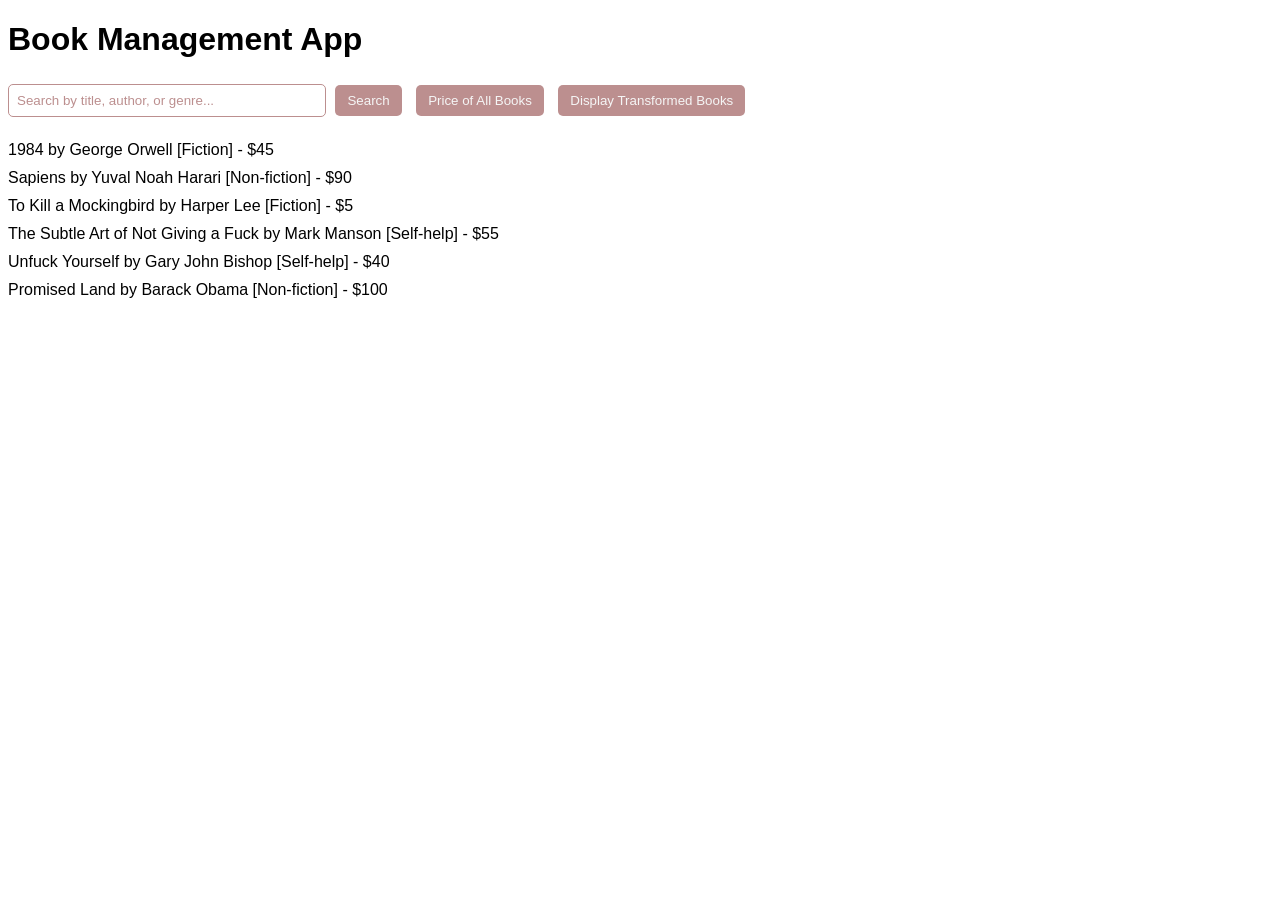
==== public/index.HTML @ 3329208e "first commit" ====
<!DOCTYPE html>
<html lang="en">
<head>
    <meta charset="UTF-8">
    <meta name="viewport" content="width=device-width, initial-scale=1.0">
    <title>Book Management App</title>
    <link rel="stylesheet" href="./global.css">
</head>
<body>
    <h1>Book Management App</h1>
    
    <div class="actions">
        <input type="text" id="search-bar" placeholder="Search by title, author, or genre...">
        <button id="search-title">Search</button>
        <button id="calculate-price">Price of All Books</button>
        <button id="display-transformed">Display Transformed Books</button>
    </div>
    
    <div class="book-list"></div>
    
    <p id="result"></p>
    <script src="./index.js"></script>


</body>
</html>
---- public/global.css ----
body {
    font-family: Arial, sans-serif;
    align-items: center;
}
.book-list, .actions {
    margin: 20px 0;
}
.book {
    margin: 10px 0;
}
input[type="text"] {
    padding: 8px;
    width: 300px;
    border-radius: 5px;
    border: 1px solid rosybrown ;

}

input::placeholder{
    color: rosybrown;

}

button {
    padding: 8px 12px;
    margin: 5px;
    background-color: rosybrown;
    border-radius: 5px;
    border: none;
    color: whitesmoke;
}
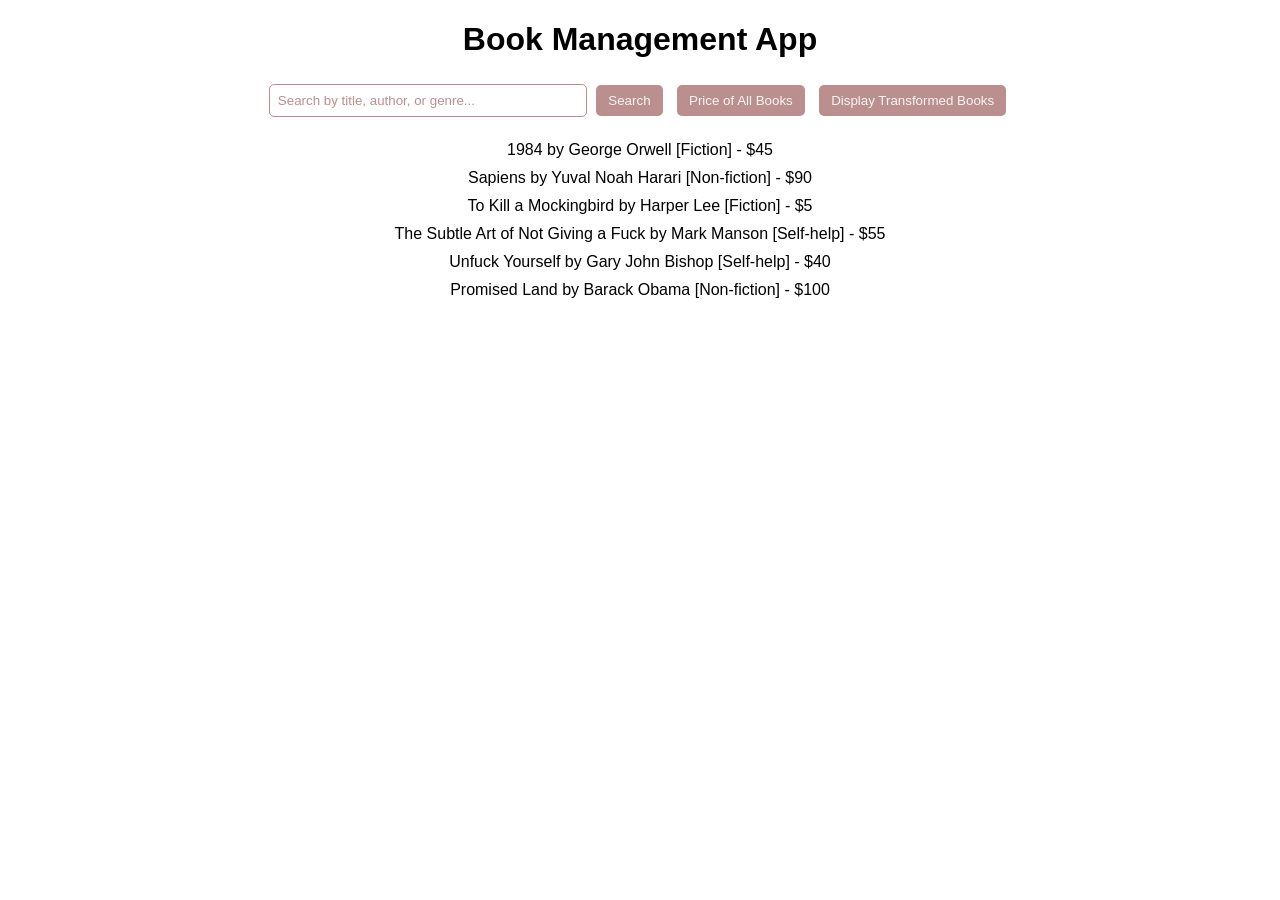
==== commit 3aba1d0b: "3 commit" ====
--- a/public/index.HTML
+++ b/public/index.HTML
@@ -4,22 +4,28 @@
     <meta charset="UTF-8">
     <meta name="viewport" content="width=device-width, initial-scale=1.0">
     <title>Book Management App</title>
-    <link rel="stylesheet" href="./global.css">
+    <link rel="stylesheet" href="index.css">
 </head>
 <body>
-    <h1>Book Management App</h1>
+    <div>
+        <h1>Book Management App</h1>
     
-    <div class="actions">
-        <input type="text" id="search-bar" placeholder="Search by title, author, or genre...">
-        <button id="search-title">Search</button>
-        <button id="calculate-price">Price of All Books</button>
-        <button id="display-transformed">Display Transformed Books</button>
+        <div class="actions">
+            <input type="text" id="search-bar" placeholder="Search by title, author, or genre...">
+            <button id="search-title">Search</button>
+            <button id="calculate-price">Price of All Books</button>
+            <button id="display-transformed">Display Transformed Books</button>
+        </div>
+        
+        <div class="book-list"></div>
+        
+        <p id="result"></p>
     </div>
-    
-    <div class="book-list"></div>
-    
-    <p id="result"></p>
-    <script src="./index.js"></script>
+   
+
+
+
+    <script src="index.js"></script>
 
 
 </body>
--- a/public/index.css
+++ b/public/index.css
@@ -0,0 +1,31 @@
+body {
+    font-family: Arial, sans-serif;
+    text-align: center;
+}
+.book-list, .actions {
+    margin: 20px 0;
+}
+.book {
+    margin: 10px 0;
+}
+input[type="text"] {
+    padding: 8px;
+    width: 300px;
+    border-radius: 5px;
+    border: 1px solid rosybrown ;
+
+}
+
+input::placeholder{
+    color: rosybrown;
+
+}
+
+button {
+    padding: 8px 12px;
+    margin: 5px;
+    background-color: rosybrown;
+    border-radius: 5px;
+    border: none;
+    color: whitesmoke;
+}
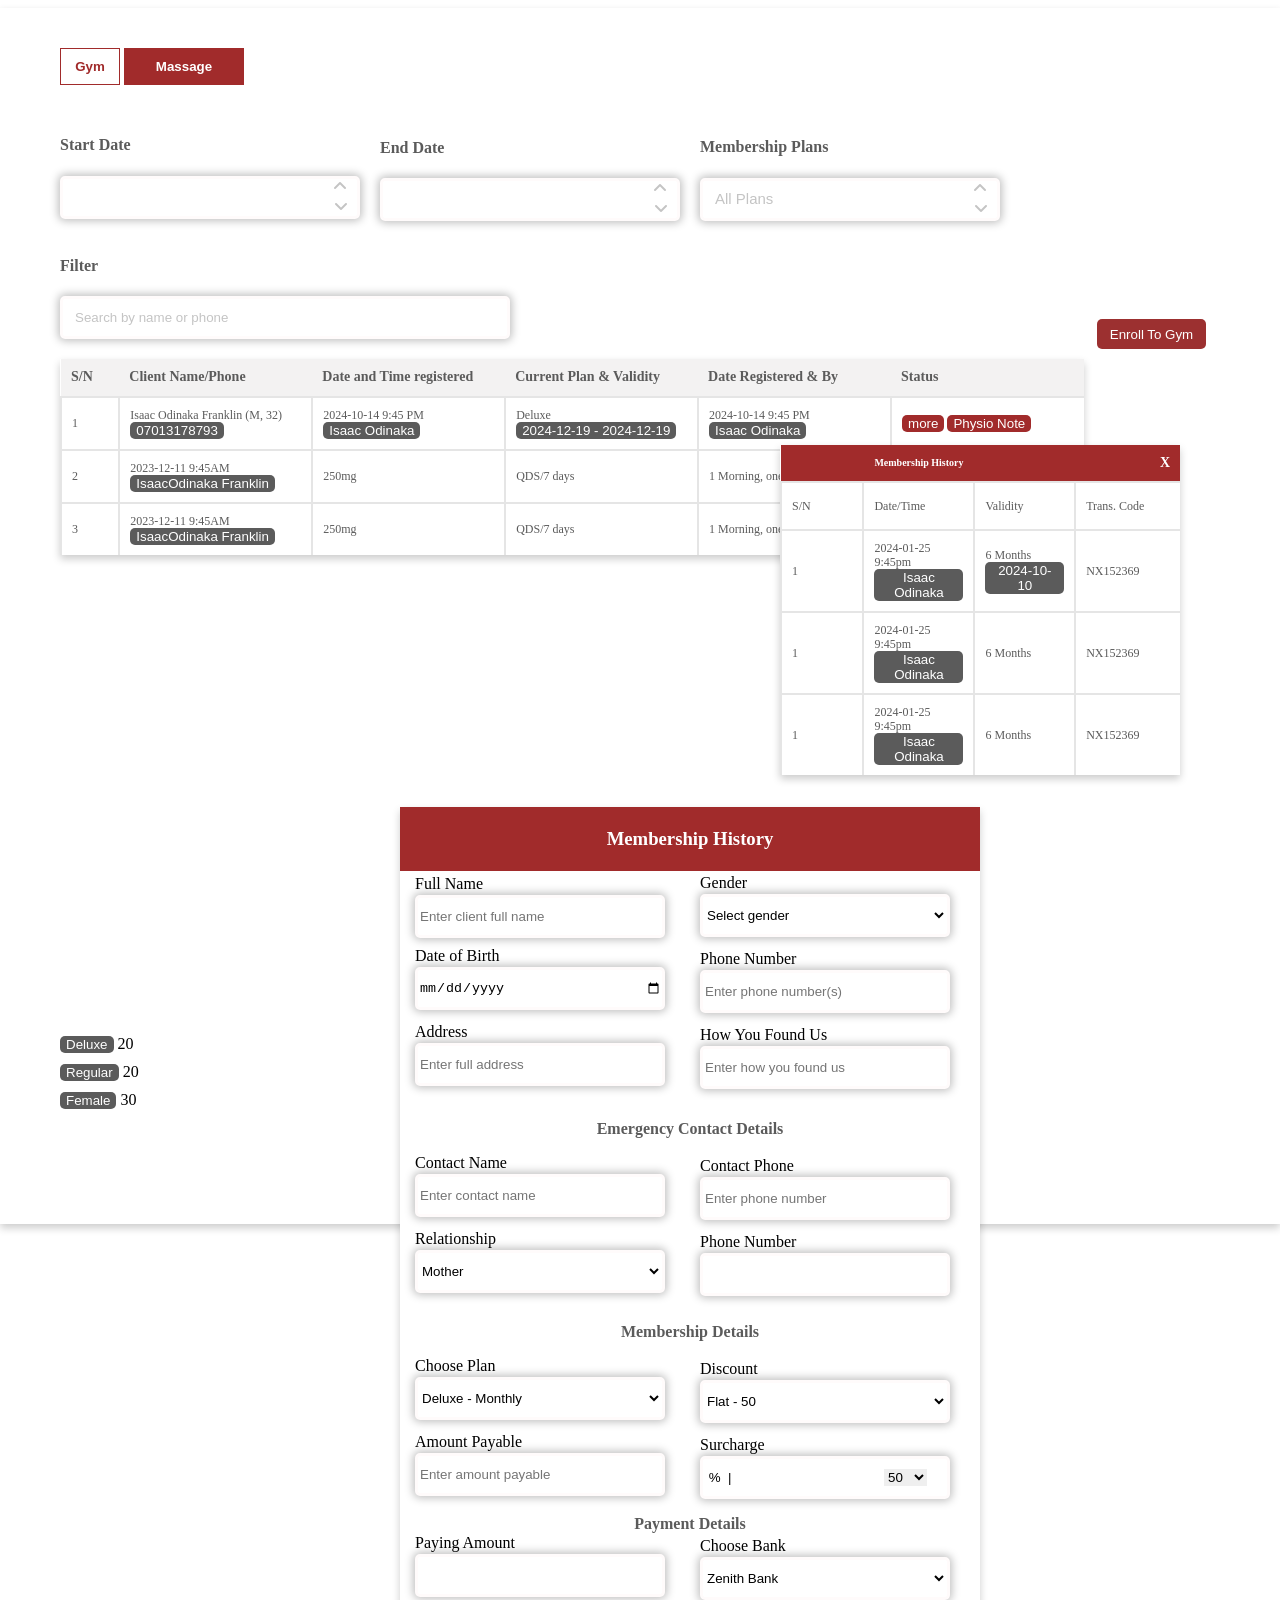
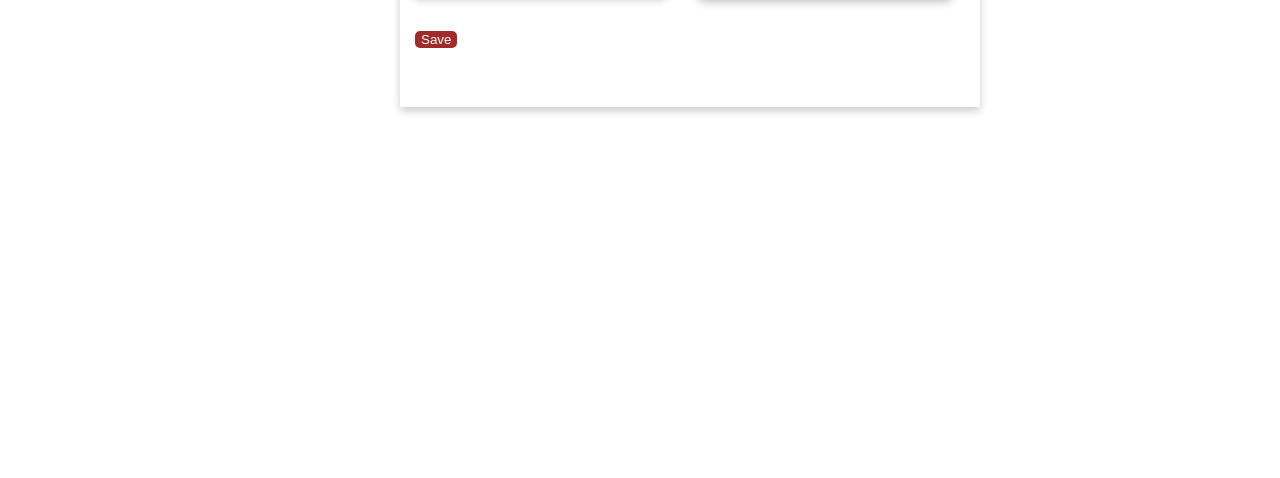
==== commit ac216376: "5 commit" ====
--- a/public/index.HTML
+++ b/public/index.HTML
@@ -1,4 +1,4 @@
-<!DOCTYPE html>
+<!--!DOCTYPE html>
 <html lang="en">
 <head>
     <meta charset="UTF-8">
@@ -29,4 +29,355 @@
 
 
 </body>
+</html-->
+
+
+<!DOCTYPE html>
+<html lang="en">
+<head>
+    <meta charset="UTF-8">
+    <meta name="viewport" content="width=device-width, initial-scale=1.0">
+    <title>Document</title>
+    <link rel="stylesheet" href="index.css">
+    <link href="https://cdnjs.cloudflare.com/ajax/libs/font-awesome/6.0.0-beta3/css/all.min.css" rel="stylesheet">
+
+</head>
+<body>
+    
+    <div class="containerPage"> 
+        <span class="GyDiv">
+            <button class="GymBtn">Gym</button>
+            <button class="MessageBtn">Massage</button>
+        </span>
+        
+        <div class="DateDiv">
+            <span class="dateSpan">
+                <h4>Start Date</h4>
+                <input type="search" class="startInput">
+                <i class="fa-solid fa-angle-up "></i>
+                <i class="fa-solid fa-angle-down "></i>
+            </span>
+            <span class="endDateSpan">
+                <h4>End Date</h4>
+                <input type="search" class="EndInput">
+                <i class="fa-solid fa-angle-up "></i>
+                <i class="fa-solid fa-angle-down "></i>
+            </span>
+            <span class="MembershipSpan">
+                <h4>Membership Plans</h4>
+                <input type="search" placeholder="All Plans" class="allPlans">
+                <i class="fa-solid fa-angle-up "></i>
+                <i class="fa-solid fa-angle-down "></i>
+            </span>
+        </div>
+
+        <div class="FilterDiv">
+            <h4>Filter</h4>
+                <input class="FilterInput"
+                 type="search" placeholder="Search by name or phone">
+        </div>
+        <button class="enrollBtn"> 
+             Enroll To Gym
+        </button>
+
+        <table class="table1"> 
+            <tr class="TableHeader">
+                <th class="Col1">S/N</th>
+                <th class="Col2">Client Name/Phone</th>
+                <th class="Col3">Date and Time registered</th>
+                <th class="Col4">Current Plan & Validity</th>
+                <th class="Col5">Date Registered & By</th>
+                <th class="Col6">Status</th>
+            </tr>
+            <tr>
+                <td class="Col1">1 </td>
+                <td class="Col2">Isaac Odinaka Franklin (M, 32)
+                    <button class="btnGray">07013178793</button>
+                </td>
+                <td class="Col3">2024-10-14 9:45 PM 
+                    <button class="btnGray">Isaac Odinaka</button>
+                </td>
+                <td class="Col4">Deluxe
+                    <button class="btnGray">2024-12-19 - 2024-12-19  </button>
+
+                </td>
+                <td class="Col5">2024-10-14 9:45 PM
+                    <button class="btnGray">Isaac Odinaka</button>
+
+                </td>
+                <td class="Col6">
+                    <button class="redBtn">more</button>
+                    <button class="redBtn"> Physio Note
+                    </button>
+                </td>
+            </tr>
+            <tr>
+                <td class="Col1"> 2</td>
+                <td class="Col2">2023-12-11 9:45AM
+                    <button class="btnGray">IsaacOdinaka Franklin</button>
+                </td>
+                <td class="Col3">250mg</td>
+                <td class="Col4">QDS/7 days</td>
+                <td class="Col5">1 Morning, one night for 7 days</td>
+                <td class="Col6">
+
+                </td>
+            </tr>
+            <tr>
+                <td class="Col1">3</td>
+                <td class="Col2">2023-12-11 9:45AM                    
+                    <button class="btnGray">IsaacOdinaka Franklin</button>
+
+                </td>
+                <td class="Col3">250mg</td>
+                <td class="Col4">QDS/7 days</td>
+                <td class="Col5">1 Morning, one night for 7 days</td>
+                <td class="Col6">
+
+                </td>
+            </tr>
+        </table>
+
+
+
+      
+       
+
+       <table class="table2">
+        <thead class="table2Head">
+            <th class="col21"></th> 
+            <th class="textHead">Membership History</th>
+            <th class=""></th>
+            <th class="textHeadI">X</th>
+        </thead>
+
+        <tbody>
+        <tr>
+            <td class="Col21">S/N </td>
+            <td class="Col2">Date/Time
+            </td>
+            <td class="Col3">Validity
+            </td>
+            <td class="Col4">Trans. Code
+                
+        </tr>
+
+        <tr>
+            <td class="Col21">1 </td>
+            <td class="Col2">2024-01-25 9:45pm
+                <button class="btnGray">Isaac Odinaka</button>
+
+            </td>
+            <td class="Col3"> 6 Months
+                <button class="btnGray">2024-10-10</button>
+            </td>
+            <td class="Col4">NX152369
+              
+        </tr>
+        <tr>
+            <td class="Col21">1 </td>
+            <td class="Col2">2024-01-25 9:45pm
+                <button class="btnGray">Isaac Odinaka</button>
+
+            </td>
+            <td class="Col3"> 6 Months
+            </td>
+            <td class="Col4">NX152369
+              
+           
+        </tr>
+        <tr>
+            <td class="Col21">1 </td>
+            <td class="Col2">2024-01-25 9:45pm
+                <button class="btnGray">Isaac Odinaka</button>
+
+            </td>
+            <td class="Col3"> 6 Months
+            </td>
+            <td class="Col4">NX152369 
+        </tr>
+        </tbody>
+    </table>
+
+    <div class="deluxeDiv">
+        <button class="btnGray">Deluxe</button> 20
+    </div> 
+
+       <div class="deluxeDiv">
+        <button class="btnGray">Regular</button> 20
+       </div> 
+       <div class="deluxeDiv">
+        <button class="btnGray">Female</button> 30
+       </div> 
+
+       <div class="oneFifty">
+        <i class="fa-solid fa-angle-left "></i>
+        1 of 50
+        <i class="fa-solid fa-angle-right "></i> 
+       </div>
+   
+    <div class="containerGym">
+        <div class="GymHeader">
+            <h3> Membership History</h3>
+        </div>
+
+        <form>
+            
+                <div class="fullNameDiv">
+                    <div >
+                        <label for="fullName">Full Name</label>
+                    </div>
+                    <input type="text" id="fullName" placeholder="Enter client full name">
+                    
+                </div>
+                <div class="genderDiv">
+                <div>
+                    <label for="gender">Gender</label>
+                    </div>
+                    <select id="gender">
+                        <option value="">Select gender</option>
+                        <option value="M">Male</option>
+                        <option value="F">Female</option>
+                    </select>
+
+            </div>
+            
+            <div class="dobDiv">
+                <div>
+                    <label for="dob">Date of Birth</label>
+                </div>
+                <input type="date" id="dob">
+            </div>
+            <div class="phoneDiv">
+                <div> 
+                    <label for="phone">Phone Number</label>
+                </div>
+                <input type="text" id="phone" placeholder="Enter phone number(s)">
+            </div>
+            <div class="addressDiv">
+                <div>
+                    <label for="address">Address</label>
+                </div>
+                <input type="text" id="address" placeholder="Enter full address">
+            </div>
+            <div class="howFoundUsDiv">
+                <div>
+                    <label for="howFoundUs">How You Found Us</label>
+                </div>
+                <input type="text" id="howFoundUs" placeholder="Enter how you found us">
+            </div>
+
+            <div>
+                <h4 class="DetailsHead">Emergency Contact Details </h4>
+            <div class="emergencyNameDiv">
+                <div >
+                    <label for="name"> Contact Name</label>
+                </div>
+                <input type="text" id="emergencyName" placeholder="Enter contact name">
+            </div>
+            <div class="emergencyPhoneDiv">
+                <div>
+                    <label for="emergencyPhone"> Contact Phone</label>
+                </div>
+                <input type="text" id="emergencyPhone" placeholder="Enter phone number">
+            </div>
+            <div class="emergencyKinDiv">
+                <div>
+                    <label for="Relationship"> Relationship</label>
+                </div>
+                <select id="emergencyKin">
+                    <option value="Mother"> Mother</option>
+                    <option value="Mother"> Mother</option>
+                    <option value="Father ">Father </option>
+                    <option value="Son ">Son </option>
+                    <option value="Daughter ">Daughter </option>
+
+                </select>
+            </div>
+            <div class="emergencyNumDiv"> 
+                <div>
+                    <label for="emergencyName"> Phone Number</label>
+                </div>
+                <input type="text" id="emergencyNum" placeholder="">
+            </div>
+        </div>
+
+
+            <!-- Membership Details -->
+            <div>
+                <h4 class="DetailsHead2">Membership Details </h4>
+            <div class="membershipPlanDiv">
+                <div>
+                    <label for="membershipPlan">Choose Plan</label>
+                </div>
+                <select id="membershipPlan">
+                    <option value="">Deluxe - Monthly</option>
+                    <option value="deluxe-monthly">Deluxe - Monthly</option>
+                    <option value="premium-monthly">Premium - Monthly</option>
+                </select>
+            </div>
+            <div class="DiscountSelectDiv">
+                <div>
+                    <label for="Discount">Discount</label>
+                </div>
+                <select id="DiscountSelect">
+                    <option value="Flat-monthly">Flat - 50</option>
+                    <option value="Flat-monthly">Flat - 50</option>
+                    <option value="premium-100">Premium - 100</option>
+                </select>
+            </div>
+            <div class="amountPayableDiv">
+                <div>
+                    <label for="amountPayable">Amount Payable</label>
+                </div>
+                <input type="text" id="amountPayable" placeholder="Enter amount payable">
+            </div>
+
+            <div class="SurchargeSelectDiv">
+                <div>
+                    <label for="Surcharge">Surcharge</label>
+                </div>
+                <input id="SurchargeSelect" type="text" value=" %  |">
+               <select class="selOption">
+                <option value="fir50"> 50</option>
+                <option value="fir50">100</option> 
+                <option value="Fir100"> 150</option>
+               </select> 
+            </input>
+            </div>
+            </div>
+
+            <div>
+                <h4 class="DetailsHead3">Payment Details </h4>
+            <div class="payingDiv">
+                <div>
+                    <label for="paying">Paying Amount</label>
+                </div>
+                <input type="text" id="paying" placeholder="">
+            </div>
+
+            <div class="SelectBankDiv">
+                <div >
+                    <label for="ChooseBank">Choose Bank</label>
+                </div>
+                <select id="SelectBank">
+                    <option value="Zenith-monthly">Zenith Bank</option>
+                    <option value="Zenith-monthly">Zenith Bank</option>
+                    <option value="First-100">First Bank</option>
+                </select>
+            </div>
+            </div>
+        </form>
+
+
+        <!-- Button to Save Details -->
+        <div class="btn-container">
+            <button type="button" class="Save">Save</button>
+        </div>
+    </div>
+
+</div>
+    <script src="index.js"></script>
+</body>
 </html>
+
--- a/public/index.css
+++ b/public/index.css
@@ -1,31 +1,485 @@
-body {
-    font-family: Arial, sans-serif;
-    text-align: center;
-}
-.book-list, .actions {
-    margin: 20px 0;
-}
-.book {
-    margin: 10px 0;
-}
-input[type="text"] {
-    padding: 8px;
+* {
+    box-sizing: border-box;
+  }
+
+  body{
+    margin-left: 0;
+    padding-left: 0;
+    width: 100%;
+    height: 100vh;
+
+  }
+
+  .containerPage{
+    position: relative;
+    width: 100%;
+    height: 1216px;
+    background-color: #fff;
+    box-shadow: 0 4px 8px rgba(0, 0, 0, 0.2);
+
+
+
+  }
+
+  .GyDiv{
+    position: relative;
+    left: 60px;
+    top: 40px;
+  }
+
+  
+  .GymBtn{
+    width: 60px;
+    background-color: #fff;
+    border: #A12B2B 1px solid;
+    color: #A12B2B;
+    font-weight: bold;
+    padding-top: 10px;
+    padding: 10px;
+  }
+
+  .MessageBtn{
+    width: 120px;
+    background-color: #A12B2B;
+    border: #A12B2B 1px solid;
+    color: #fff;
+    font-weight: bold;
+    padding-top: 10px;
+    padding: 10px;
+  }
+
+  .DateDiv{
+    position: relative;
+    left: 60px;
+    top: 70px;
+  }
+
+  .dateSpan{
+    
+
+  }
+
+  .startInput{
     width: 300px;
+    height: 43px;
     border-radius: 5px;
-    border: 1px solid rosybrown ;
-
-}
-
-input::placeholder{
-    color: rosybrown;
-
-}
-
-button {
-    padding: 8px 12px;
-    margin: 5px;
-    background-color: rosybrown;
+    background-color: #fff;
+    border:  solid #FFFBFB;
+    box-shadow: 0px 0px 9px 2px #00000040;
+  }
+
+  .fa-angle-up{
+    color: #C4C4C4;  
+    position: relative;
+    right: 30px;
+    bottom: 10px;
+    z-index: 5;
+}
+
+    .fa-angle-down{
+        color: #C4C4C4;  
+        position: relative;
+        right: 45px;
+        z-index: 5; 
+        top: 10px;
+    }
+
+    .endDateSpan{
+        position: relative;
+        left: 320px;
+        bottom: 101px;
+    }
+
+    .EndInput{
+        width: 300px;
+        height: 43px;
+        border-radius: 5px;
+        background-color: #fff;
+        border:  solid #FFFBFB;
+        box-shadow: 0px 0px 9px 2px #00000040;
+    }
+
+    .MembershipSpan{
+        position: relative;
+        left: 640px;
+        bottom: 205px;
+    }
+
+    .allPlans{
+        width: 300px;
+        height: 43px;
+        border-radius: 5px;
+        background-color: #fff;
+        border:  solid #FFFBFB;
+        box-shadow: 0px 0px 9px 2px #00000040;  
+    }
+
+    .allPlans::placeholder{
+        font-size: 15px;
+        position: relative;
+        left: 10px;
+        color: #C4C4C4;
+    }
+
+    h4{
+        color: #5B5B5B;
+    }
+
+    .FilterDiv{
+        position: relative;
+        bottom: 120px;
+        left: 60px;
+    }
+
+    .FilterInput{
+        width: 450px;
+        height: 43px;
+        border-radius: 5px;
+        background-color: #fff;
+        border:  solid #FFFBFB;
+        box-shadow: 0px 0px 9px 2px #00000040;  
+    }
+
+    .FilterInput::placeholder{
+        position: relative;
+        left: 10px;
+        color: #C4C4C4;
+    }
+
+    .enrollBtn{
+    width: 109px;
+    height: 30px;
+    position: relative;
     border-radius: 5px;
     border: none;
-    color: whitesmoke;
-}+    left: 1097px;
+    bottom: 140px;
+    color: #fff;
+    background-color: #9C3030
+
+    }
+
+
+.TableHeader{
+    height: 29px;
+    top: 323px;
+    left: 391px;
+    background: #F3F2F2;
+    border: 0px solid #E5E5E5;
+    border-top-left-radius: 10px;
+    border-top-right-radius: 10px;
+    }
+    
+    th{
+    width: 165.333px;
+    padding: 10px;
+    text-align: center;
+      border-bottom: 2px solid #E5E5E5;
+      font-family: Roboto;
+    font-size: 14px;
+    font-weight: bolder;
+    line-height: 16.41px;
+    text-align: left;
+    color: #5B5B5B;
+    
+    
+     
+    }
+    
+    td{
+      height: 48px;
+      width: 165.333px;
+      border-top: 2px solid #E5E5E5;
+      padding: 10px;
+      text-align: center;
+      border-left: 2px solid #E5E5E5;
+      font-family: Roboto;
+    font-size: 12px;
+    font-weight: 500;
+    line-height: 14.06px;
+    text-align: left;
+    color: #5B5B5B;
+    
+    }
+    
+    .table1 {
+      width: 80%;
+      border-collapse: collapse;
+      box-shadow: 0 4px 8px rgba(0, 0, 0, 0.2);
+      position: relative;
+      left: 14px;
+      margin-bottom: 20px;
+      position: relative;
+      left: 60px;
+      bottom: 130px;
+    }
+
+    .Col1{
+        width: 50px;
+    }
+    
+    .btnGray{
+        background: #5B5B5B;
+        color: #fff;
+        border: none;
+        border-radius: 5px;
+
+    }
+
+    .redBtn{
+        color: #fff;
+        border: none;
+        border-radius: 5px;
+        background-color: #A12B2B;
+    }
+
+    .table2{
+        width: 400px;
+        position: relative;
+        left: 780px;
+        z-index: 40;
+        bottom: 260px;
+        border-collapse: collapse;
+        box-shadow: 0 4px 8px rgba(0, 0, 0, 0.2);
+
+    }
+
+     .table2Head{
+        background: #A12B2B;
+        color: #fff;
+        padding: 10px;
+      font-family: Roboto;
+    font-size: 14px;
+    font-weight: bolder;
+    line-height: 16.41px;
+    text-align: right;
+    border: none;
+    font-weight: bold;
+
+        
+    }
+
+    .table2 {
+        background-color: #fff;
+        width: 400px;
+        position: relative;
+        left: 780px;
+        z-index: 40;
+        bottom: 260px;
+        border-collapse: collapse; 
+    }
+    
+    thead .table2Head {
+        background: #A12B2B;
+        color: #fff;
+        padding: 10px;
+        font-family: Roboto, sans-serif; 
+        font-size: 14px;
+        font-weight: bolder;
+        line-height: 16.41px;
+        text-align: right; 
+        border: none; 
+    }
+
+    .textHead{
+        color: #fff;
+        text-align: center;
+        font-size: 10px;
+
+    }
+
+    .textHeadI{
+        color: #fff;
+        text-align: end;
+
+    }
+
+    .col21{
+        width: 10px;
+    }
+    
+    .containerGym{
+        box-shadow: 0 4px 8px rgba(0, 0, 0, 0.2);
+        width: 580px;
+        height: 900px;
+        position: relative;
+        left: 400px;
+        bottom: 330px;
+        background-color: #fff;
+    }
+
+    .deluxeDiv {
+        position: relative;
+        left: 60px;
+        margin-bottom: 10px;
+    }
+
+    .oneFifty{
+        position: relative;
+        left: 1300px;
+        top: 20px;
+    }
+
+    .fa-angle-right, .fa-angle-left {
+        color: #A12B2B;
+    }
+
+    .GymHeader{
+        background-color: #A12B2B;
+        color: #fff;
+        text-align: center;
+        padding-top: 2px;
+        padding-bottom: 2px;
+    }
+
+    .fullNameDiv{
+        position: relative;
+        left: 15px;
+        top: 4px;
+    }
+    
+    #fullName, #gender, #dob, #phone, #address,
+    #howFoundUs, #emergencyName, #emergencyPhone,
+    #emergencyKin, #emergencyNum, #membershipPlan,
+    #DiscountSelect, #amountPayable, #SurchargeSelect,
+    #paying, #SelectBank
+    {
+        margin-top: 2px;
+      width: 250px;
+      height: 43px;
+      border-radius: 5px;
+      background-color: #fff;
+      border:  solid #FFFBFB;
+      box-shadow: 0px 0px 9px 2px #00000040;
+      
+    }
+
+.genderDiv{
+    position: relative;
+    left: 300px;
+    bottom: 60px;
+}
+
+.dobDiv{
+    position: relative;
+    left: 15px;
+    bottom: 50px;
+}
+
+.phoneDiv{
+    position: relative;
+    left: 300px;
+    bottom: 110px;
+}
+
+.addressDiv{
+    position: relative;
+    left: 15px;
+    bottom: 100px;
+}
+
+.howFoundUsDiv{
+    position: relative;
+    left: 300px;
+    bottom: 160px;
+}
+
+.DetailsHead{
+    text-align: center;
+    color: #5B5B5B;
+    font-weight: bold;
+    position: relative;
+    bottom: 150px;
+}
+
+.DetailsHead2{
+    text-align: center;
+    color: #5B5B5B;
+    font-weight: bold;
+    position: relative;
+    bottom: 260px;
+}
+
+.DetailsHead3{
+    text-align: center;
+    color: #5B5B5B;
+    font-weight: bold;
+    position: relative;
+    bottom: 380px;
+}
+
+.emergencyNameDiv{
+    position: relative;
+    left: 15px;
+    bottom: 155px;
+}
+
+.emergencyPhoneDiv{
+    position: relative;
+    left: 300px;
+    bottom: 215px;
+}
+
+.emergencyKinDiv{
+    position: relative;
+    left: 15px;
+    bottom: 205px;
+}
+
+.emergencyNumDiv{
+    position: relative;
+    left: 300px;
+    bottom: 265px;
+}
+
+.membershipPlanDiv{
+    position: relative;
+    left: 15px;
+    bottom: 265px;
+}
+
+.DiscountSelectDiv{
+    position: relative;
+    left: 300px;
+    bottom: 325px;
+}
+
+.amountPayableDiv{
+    position: relative;
+    left: 15px;
+    bottom: 315px;
+}
+
+.SurchargeSelectDiv{
+    position: relative;
+    left: 300px;
+    bottom: 375px;
+}
+
+.payingDiv{
+    position: relative;
+    left: 15px;
+    bottom: 400px;
+}
+
+.SelectBankDiv{
+    position: relative;
+    left: 300px;
+    bottom: 460px;
+}
+
+.Save{
+    background-color: #A12B2B;
+    color: #fff;
+    border-radius: 5px;
+    position: relative;
+    left: 15px;
+    bottom: 430px;
+    border: none;
+}
+
+.selOption{
+    border: none;
+    position: relative;
+    right: 70px;
+}
--- a/public/index.css
+++ b/public/index.css
@@ -1,31 +1,485 @@
-body {
-    font-family: Arial, sans-serif;
-    text-align: center;
-}
-.book-list, .actions {
-    margin: 20px 0;
-}
-.book {
-    margin: 10px 0;
-}
-input[type="text"] {
-    padding: 8px;
+* {
+    box-sizing: border-box;
+  }
+
+  body{
+    margin-left: 0;
+    padding-left: 0;
+    width: 100%;
+    height: 100vh;
+
+  }
+
+  .containerPage{
+    position: relative;
+    width: 100%;
+    height: 1216px;
+    background-color: #fff;
+    box-shadow: 0 4px 8px rgba(0, 0, 0, 0.2);
+
+
+
+  }
+
+  .GyDiv{
+    position: relative;
+    left: 60px;
+    top: 40px;
+  }
+
+  
+  .GymBtn{
+    width: 60px;
+    background-color: #fff;
+    border: #A12B2B 1px solid;
+    color: #A12B2B;
+    font-weight: bold;
+    padding-top: 10px;
+    padding: 10px;
+  }
+
+  .MessageBtn{
+    width: 120px;
+    background-color: #A12B2B;
+    border: #A12B2B 1px solid;
+    color: #fff;
+    font-weight: bold;
+    padding-top: 10px;
+    padding: 10px;
+  }
+
+  .DateDiv{
+    position: relative;
+    left: 60px;
+    top: 70px;
+  }
+
+  .dateSpan{
+    
+
+  }
+
+  .startInput{
     width: 300px;
+    height: 43px;
     border-radius: 5px;
-    border: 1px solid rosybrown ;
-
-}
-
-input::placeholder{
-    color: rosybrown;
-
-}
-
-button {
-    padding: 8px 12px;
-    margin: 5px;
-    background-color: rosybrown;
+    background-color: #fff;
+    border:  solid #FFFBFB;
+    box-shadow: 0px 0px 9px 2px #00000040;
+  }
+
+  .fa-angle-up{
+    color: #C4C4C4;  
+    position: relative;
+    right: 30px;
+    bottom: 10px;
+    z-index: 5;
+}
+
+    .fa-angle-down{
+        color: #C4C4C4;  
+        position: relative;
+        right: 45px;
+        z-index: 5; 
+        top: 10px;
+    }
+
+    .endDateSpan{
+        position: relative;
+        left: 320px;
+        bottom: 101px;
+    }
+
+    .EndInput{
+        width: 300px;
+        height: 43px;
+        border-radius: 5px;
+        background-color: #fff;
+        border:  solid #FFFBFB;
+        box-shadow: 0px 0px 9px 2px #00000040;
+    }
+
+    .MembershipSpan{
+        position: relative;
+        left: 640px;
+        bottom: 205px;
+    }
+
+    .allPlans{
+        width: 300px;
+        height: 43px;
+        border-radius: 5px;
+        background-color: #fff;
+        border:  solid #FFFBFB;
+        box-shadow: 0px 0px 9px 2px #00000040;  
+    }
+
+    .allPlans::placeholder{
+        font-size: 15px;
+        position: relative;
+        left: 10px;
+        color: #C4C4C4;
+    }
+
+    h4{
+        color: #5B5B5B;
+    }
+
+    .FilterDiv{
+        position: relative;
+        bottom: 120px;
+        left: 60px;
+    }
+
+    .FilterInput{
+        width: 450px;
+        height: 43px;
+        border-radius: 5px;
+        background-color: #fff;
+        border:  solid #FFFBFB;
+        box-shadow: 0px 0px 9px 2px #00000040;  
+    }
+
+    .FilterInput::placeholder{
+        position: relative;
+        left: 10px;
+        color: #C4C4C4;
+    }
+
+    .enrollBtn{
+    width: 109px;
+    height: 30px;
+    position: relative;
     border-radius: 5px;
     border: none;
-    color: whitesmoke;
-}+    left: 1097px;
+    bottom: 140px;
+    color: #fff;
+    background-color: #9C3030
+
+    }
+
+
+.TableHeader{
+    height: 29px;
+    top: 323px;
+    left: 391px;
+    background: #F3F2F2;
+    border: 0px solid #E5E5E5;
+    border-top-left-radius: 10px;
+    border-top-right-radius: 10px;
+    }
+    
+    th{
+    width: 165.333px;
+    padding: 10px;
+    text-align: center;
+      border-bottom: 2px solid #E5E5E5;
+      font-family: Roboto;
+    font-size: 14px;
+    font-weight: bolder;
+    line-height: 16.41px;
+    text-align: left;
+    color: #5B5B5B;
+    
+    
+     
+    }
+    
+    td{
+      height: 48px;
+      width: 165.333px;
+      border-top: 2px solid #E5E5E5;
+      padding: 10px;
+      text-align: center;
+      border-left: 2px solid #E5E5E5;
+      font-family: Roboto;
+    font-size: 12px;
+    font-weight: 500;
+    line-height: 14.06px;
+    text-align: left;
+    color: #5B5B5B;
+    
+    }
+    
+    .table1 {
+      width: 80%;
+      border-collapse: collapse;
+      box-shadow: 0 4px 8px rgba(0, 0, 0, 0.2);
+      position: relative;
+      left: 14px;
+      margin-bottom: 20px;
+      position: relative;
+      left: 60px;
+      bottom: 130px;
+    }
+
+    .Col1{
+        width: 50px;
+    }
+    
+    .btnGray{
+        background: #5B5B5B;
+        color: #fff;
+        border: none;
+        border-radius: 5px;
+
+    }
+
+    .redBtn{
+        color: #fff;
+        border: none;
+        border-radius: 5px;
+        background-color: #A12B2B;
+    }
+
+    .table2{
+        width: 400px;
+        position: relative;
+        left: 780px;
+        z-index: 40;
+        bottom: 260px;
+        border-collapse: collapse;
+        box-shadow: 0 4px 8px rgba(0, 0, 0, 0.2);
+
+    }
+
+     .table2Head{
+        background: #A12B2B;
+        color: #fff;
+        padding: 10px;
+      font-family: Roboto;
+    font-size: 14px;
+    font-weight: bolder;
+    line-height: 16.41px;
+    text-align: right;
+    border: none;
+    font-weight: bold;
+
+        
+    }
+
+    .table2 {
+        background-color: #fff;
+        width: 400px;
+        position: relative;
+        left: 780px;
+        z-index: 40;
+        bottom: 260px;
+        border-collapse: collapse; 
+    }
+    
+    thead .table2Head {
+        background: #A12B2B;
+        color: #fff;
+        padding: 10px;
+        font-family: Roboto, sans-serif; 
+        font-size: 14px;
+        font-weight: bolder;
+        line-height: 16.41px;
+        text-align: right; 
+        border: none; 
+    }
+
+    .textHead{
+        color: #fff;
+        text-align: center;
+        font-size: 10px;
+
+    }
+
+    .textHeadI{
+        color: #fff;
+        text-align: end;
+
+    }
+
+    .col21{
+        width: 10px;
+    }
+    
+    .containerGym{
+        box-shadow: 0 4px 8px rgba(0, 0, 0, 0.2);
+        width: 580px;
+        height: 900px;
+        position: relative;
+        left: 400px;
+        bottom: 330px;
+        background-color: #fff;
+    }
+
+    .deluxeDiv {
+        position: relative;
+        left: 60px;
+        margin-bottom: 10px;
+    }
+
+    .oneFifty{
+        position: relative;
+        left: 1300px;
+        top: 20px;
+    }
+
+    .fa-angle-right, .fa-angle-left {
+        color: #A12B2B;
+    }
+
+    .GymHeader{
+        background-color: #A12B2B;
+        color: #fff;
+        text-align: center;
+        padding-top: 2px;
+        padding-bottom: 2px;
+    }
+
+    .fullNameDiv{
+        position: relative;
+        left: 15px;
+        top: 4px;
+    }
+    
+    #fullName, #gender, #dob, #phone, #address,
+    #howFoundUs, #emergencyName, #emergencyPhone,
+    #emergencyKin, #emergencyNum, #membershipPlan,
+    #DiscountSelect, #amountPayable, #SurchargeSelect,
+    #paying, #SelectBank
+    {
+        margin-top: 2px;
+      width: 250px;
+      height: 43px;
+      border-radius: 5px;
+      background-color: #fff;
+      border:  solid #FFFBFB;
+      box-shadow: 0px 0px 9px 2px #00000040;
+      
+    }
+
+.genderDiv{
+    position: relative;
+    left: 300px;
+    bottom: 60px;
+}
+
+.dobDiv{
+    position: relative;
+    left: 15px;
+    bottom: 50px;
+}
+
+.phoneDiv{
+    position: relative;
+    left: 300px;
+    bottom: 110px;
+}
+
+.addressDiv{
+    position: relative;
+    left: 15px;
+    bottom: 100px;
+}
+
+.howFoundUsDiv{
+    position: relative;
+    left: 300px;
+    bottom: 160px;
+}
+
+.DetailsHead{
+    text-align: center;
+    color: #5B5B5B;
+    font-weight: bold;
+    position: relative;
+    bottom: 150px;
+}
+
+.DetailsHead2{
+    text-align: center;
+    color: #5B5B5B;
+    font-weight: bold;
+    position: relative;
+    bottom: 260px;
+}
+
+.DetailsHead3{
+    text-align: center;
+    color: #5B5B5B;
+    font-weight: bold;
+    position: relative;
+    bottom: 380px;
+}
+
+.emergencyNameDiv{
+    position: relative;
+    left: 15px;
+    bottom: 155px;
+}
+
+.emergencyPhoneDiv{
+    position: relative;
+    left: 300px;
+    bottom: 215px;
+}
+
+.emergencyKinDiv{
+    position: relative;
+    left: 15px;
+    bottom: 205px;
+}
+
+.emergencyNumDiv{
+    position: relative;
+    left: 300px;
+    bottom: 265px;
+}
+
+.membershipPlanDiv{
+    position: relative;
+    left: 15px;
+    bottom: 265px;
+}
+
+.DiscountSelectDiv{
+    position: relative;
+    left: 300px;
+    bottom: 325px;
+}
+
+.amountPayableDiv{
+    position: relative;
+    left: 15px;
+    bottom: 315px;
+}
+
+.SurchargeSelectDiv{
+    position: relative;
+    left: 300px;
+    bottom: 375px;
+}
+
+.payingDiv{
+    position: relative;
+    left: 15px;
+    bottom: 400px;
+}
+
+.SelectBankDiv{
+    position: relative;
+    left: 300px;
+    bottom: 460px;
+}
+
+.Save{
+    background-color: #A12B2B;
+    color: #fff;
+    border-radius: 5px;
+    position: relative;
+    left: 15px;
+    bottom: 430px;
+    border: none;
+}
+
+.selOption{
+    border: none;
+    position: relative;
+    right: 70px;
+}
